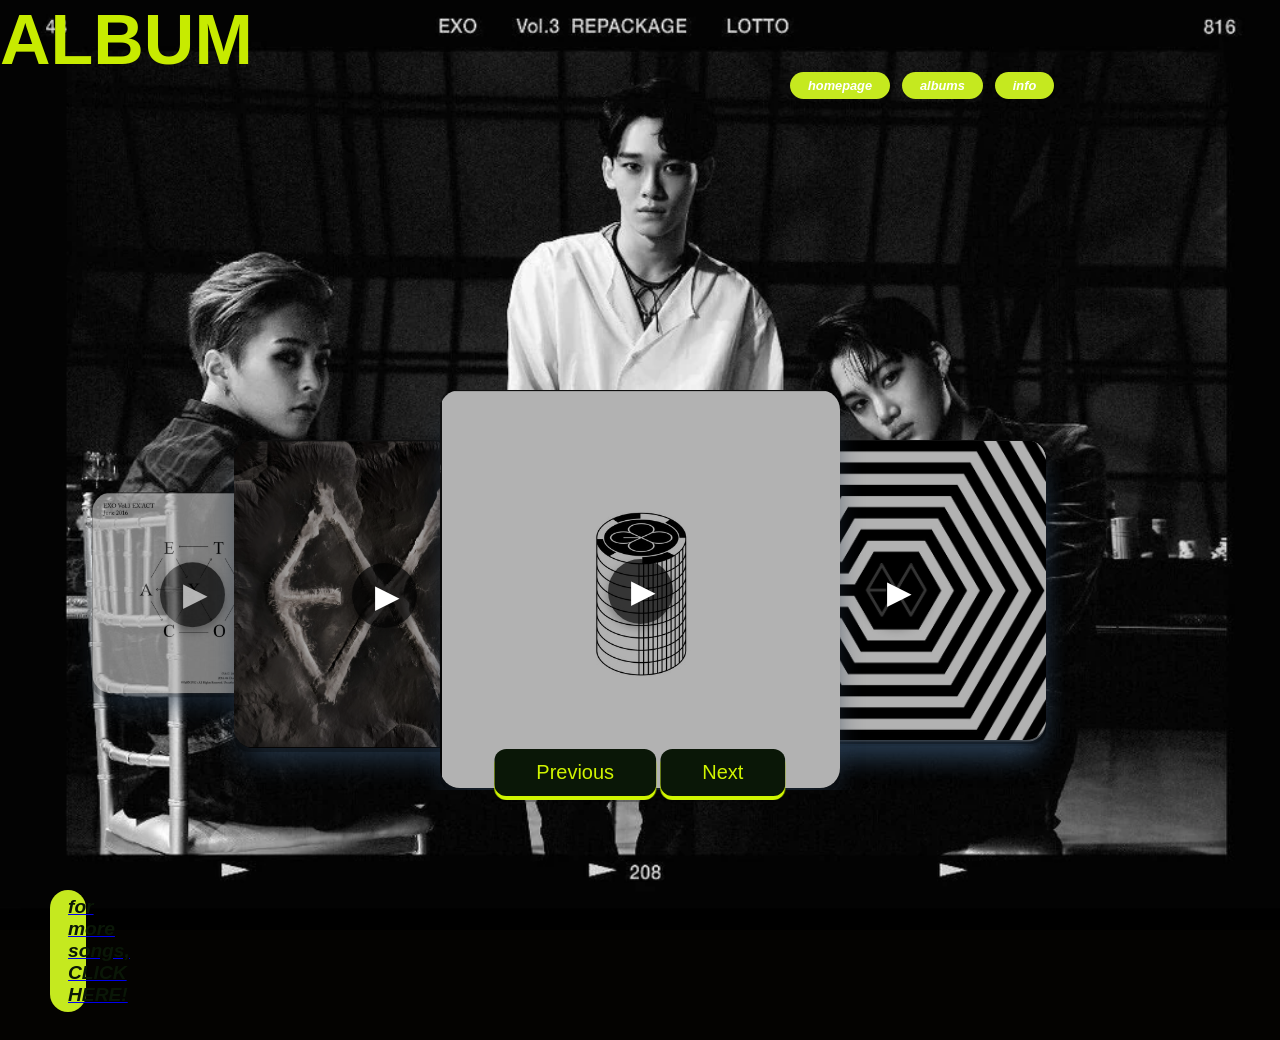
==== album.html @ 087c196a "Update album.html" ====
<!DOCTYPE html>
<html lang="en">
<head>
	<meta charset="UTF-8">
	<meta name="viewport" content="width=device-width, initial-scale=1.0">
	<title>album</title>

	<link rel="stylesheet" href="css/style.css">
	
    
  

<body>
	
<div class="kepala"><h1>ALBUM</h1></div>
    <div id="navbar">
		
	
        <div class="nav-links">
            <a href="index.html" class="nav-item">homepage</a>
            <a href="album.html" class="nav-item">albums</a>
            <a href="info.html" class="nav-item">info</a>
        </div>
        
        
    </div>


</head>
<body>
	<main>

    <div id="carousel" class="carousel">

       <div id='iten_1' class="hideLeft" data-audio="obsession.mp3" data-bg="obses.webp">
        <img src="album1.png">
		    <div class="play-overlay"><span>▶</span></div>
      </div>

      <div id='item_2' class="prevLeftSecond" data-audio="monster.mp3" data-bg="monster.webp">
        <img src="album2.png" >
		  <div class="play-overlay"><span>▶</span></div>
      </div>

      <div id='item_3' class="prev" data-audio="flatline.mp3" data-bg="reverxe.jpg">
        <img src="album3.png" >
		  <div class="play-overlay"><span>▶</span></div>
      </div>

      <div id='item_4' class="selected" data-audio="lotto.mp3" data-bg="lotto.webp">
        <img src="album4.png">
		  <div class="play-overlay"><span>▶</span></div>
      </div>

      <div id='item_5' class="next" data-audio="kokobop.mp3" data-bg="kokobop.webp">
        <img src="album5.png" >
		  <div class="play-overlay"><span>▶</span></div>
      </div>
		
<div id='item_6' class="next" data-audio="overdose.mp3" data-bg="overdose.webp">
        <img src="album6.png" >
	<div class="play-overlay"><span>▶</span></div>
      </div>

     
    </div>

    <div class="buttons">
    	<button class="button-82-pushable" role="button" id="prev"><span class="button-82-shadow"></span><span class="button-82-edge"></span><span class="button-82-front text">Previous</span></button>


    	<button class="button-82-pushable" role="button" id="next"><span class="button-82-shadow"></span><span class="button-82-edge"></span><span class="button-82-front text">Next</span></button>
    </div>
		
	<div id="spotifyalbum">
	 <a href="https://open.spotify.com/playlist/25iESFxsT9JaQd7e6uz5QA?si=8f74d3846f854822"><span class="spotifyalbum"><h2>for more songs, CLICK HERE!</h2></span></a>
</div>	
		
  </main>

	
<script type="text/javascript" src="js/script.js"></script>
	
</body>
</html>
---- css/style.css ----
*{margin: 0;padding: 0;box-sizing: border-box;font-family: 'Helvetica Neue', Arial, sans-serif;}

html, body, main {
  width: 100%;
  height: 100%;
  margin: 0;
  padding: 0;
}

.kepala{ color:hsla(69,100%,46%,1.00);font-size: 35px}

#navbar {
    display: flex;
    justify-content: space-between;
    align-items: center;
  ;
    padding: 0px 790px 50px 790px;
    height: 60px;
    position: sticky;
    top: 0;
    z-index: 999;
}


.nav-links {
    display: flex;
    gap: 12px;
}

.nav-item {
    text-decoration: none;
    font-size: 0.80rem;
    font-weight: bold;
    font-style: italic;
    color:#fff;
    background-color:#C5E91F;
    padding: 6px 18px;
    border-radius: 20px;
    transition: all 0.2s ease-in-out;
}

.nav-item:hover {color:hsla(109,53%,6%,1.00)}

#audio-control img {
    height: 50px;
    width: auto;
    cursor: pointer;
}


body {
  overflow: hidden;
  background-color:hsla(30,50%,1%,1.00);
}





body::after {
  content: "";
  position: fixed;
  inset: 0;
  
  z-index: 1;
  pointer-events: none;
}

main {
  position: relative;
  z-index: 2;
  background: transparent;
}

#carousel {
  position: relative;
  z-index: 3;
  height: 400px;
  top: 50%;
  transform: translateY(-50%);
  overflow: hidden;
}
#carousel div {
  position: absolute;
  transition: transform 400ms, left 400ms, opacity 400ms, z-index 0s;
  opacity: 100;
}
#carousel div img {
  width: 400px;
  transition: width 400ms;
   -webkit-user-drag: none;
   box-shadow: rgb(38, 57, 77) 0px 20px 30px -10px;
   border-radius: 20px;
}
#carousel div.hideLeft {
  left: 0%;
  opacity: 0;
  transform: translateY(50%) translateX(-50%);
}
#carousel div.hideLeft img {
  width: 200px;
}
#carousel div.hideRight {
  left: 100%;
  opacity: 0;
  transform: translateY(50%) translateX(-50%);
}
#carousel div.hideRight img {
  width: 200px;
}
#carousel div.prev {
  z-index: 5;
  left: 30%;
  transform: translateY(50px) translateX(-50%);
}
#carousel img:hover {
  cursor: pointer;
}
#carousel div.prev img {
  width: 300px;
}
#carousel div.prevLeftSecond {
  z-index: 4;
  left: 15%;
  transform: translateY(50%) translateX(-50%);
  opacity: 0.7;
}
#carousel div.prevLeftSecond img {
  width: 200px;
}
#carousel div.selected {
  z-index: 10;
  left: 50%;
  transform: translateY(0px) translateX(-50%);
}
#carousel div.next {
  z-index: 5;
  left: 70%;
  transform: translateY(50px) translateX(-50%);
}
#carousel div.next img {
  width: 300px;
}
#carousel div.nextRightSecond {
  z-index: 4;
  left: 85%;
  transform: translateY(50%) translateX(-50%);
  opacity: 0.7;
}
#carousel div.nextRightSecond img {
  width: 200px;
}



.buttons {
  position: fixed;
  z-index: 4;
  left: 50%;
  transform: translateX(-50%);
  bottom: 100px;
}

.button-82-pushable {
  position: relative;
  border: none;
  background: transparent;
  padding: 0;
  cursor: pointer;
  outline-offset: 4px;
  transition: filter 250ms;
  user-select: none;
  -webkit-user-select: none;
  touch-action: manipulation;
}

.button-82-shadow {
  position: absolute;
  top: 0;
  left: 0;
  width: 100%;
  height: 100%;
  border-radius: 12px;
  background: hsl(0deg 0% 0% / 0.25);
  will-change: transform;
  transform: translateY(2px);
  transition:
    transform
    600ms
    cubic-bezier(.3, .7, .4, 1);
}

.button-82-edge {
  position: absolute;
  top: 0;
  left: 0;
  width: 100%;
  height: 100%;
  border-radius: 12px;
  background:hsla(69,100%,48%,1.00)
}

.button-82-front {
  display: block;
  position: relative;
  padding: 12px 27px;
  border-radius: 12px;
  font-size: 1.1rem;
  color: hsla(69,100%,48%,1.00);
  background:hsla(109,53%,6%,1.00);
  will-change: transform;
  transform: translateY(-4px);
  transition:
    transform
    600ms
    cubic-bezier(.3, .7, .4, 1);
}

@media (min-width: 768px) {
  .button-82-front {
    font-size: 1.25rem;
    padding: 12px 42px;
  }
}

.button-82-pushable:hover {
  filter: brightness(110%);
  -webkit-filter: brightness(110%);
}

.button-82-pushable:hover .button-82-front {
  transform: translateY(-6px);
  transition:
    transform
    250ms
    cubic-bezier(.3, .7, .4, 1.5);
}

.button-82-pushable:active .button-82-front {
  transform: translateY(-2px);
  transition: transform 34ms;
}

.button-82-pushable:hover .button-82-shadow {
  transform: translateY(4px);
  transition:
    transform
    250ms
    cubic-bezier(.3, .7, .4, 1.5);
}

.button-82-pushable:active .button-82-shadow {
  transform: translateY(1px);
  transition: transform 34ms;
}

.button-82-pushable:focus:not(:focus-visible) {
  outline: none;
}

.play-overlay {
    position: absolute;
    top: 0;
    left: 0;
    width: 100%;
    height: 100%;
    display: flex;
    justify-content: center;
    align-items: center;
    background: rgba(0, 0, 0, 0.3); 
    border-radius: 15px; 
    opacity: 0;
    pointer-events: none;
    transition: opacity 0.3s ease;
}


#carousel > div.selected .play-overlay {
    opacity: 1;
    pointer-events: auto;
    cursor: pointer;
}


.play-overlay span {
    font-size: 32px;
    color: #ffffff;
    background: rgba(0, 0, 0, 0.7);
    width: 65px;
    height: 65px;
    border-radius: 50%;
    display: flex;
    justify-content: center;
    align-items: center;
    padding-left: 6px; 
    transition: transform 0.2s ease, background 0.2s ease;
    box-shadow: 0 4px 10px rgba(0, 0, 0, 0.3);
}


.play-overlay span:hover {
    transform: scale(1.1);
    background: #000000;
}

body {
    margin: 0;
    padding: 0;
    min-height: 100vh;
    background-size: cover;
    background-position: center;
    background-repeat: no-repeat;
    /* This adds a smooth fade effect whenever the background image changes */
    transition: background-image 0.5s ease-in-out; 
}
#spotifyalbum
	{color:hsla(71,72%,48%,1.00); font-size:20px; padding: 250px 50px 50px 50px; margin:50px 50px 50px 50px;}

#spotifyalbum{text-decoration: none;
    font-size: 0.80rem;
    font-weight: bold;
    font-style: italic;
    color:#fff;
    background-color:#C5E91F;
    padding: 6px 18px;
    border-radius: 20px;
    transition: all 0.2s ease-in-out;padding-top: -100px; margin-top: 350px;margin-right:1500px}


	.spotifyalbum {color:hsla(109,53%,6%,1.00);}
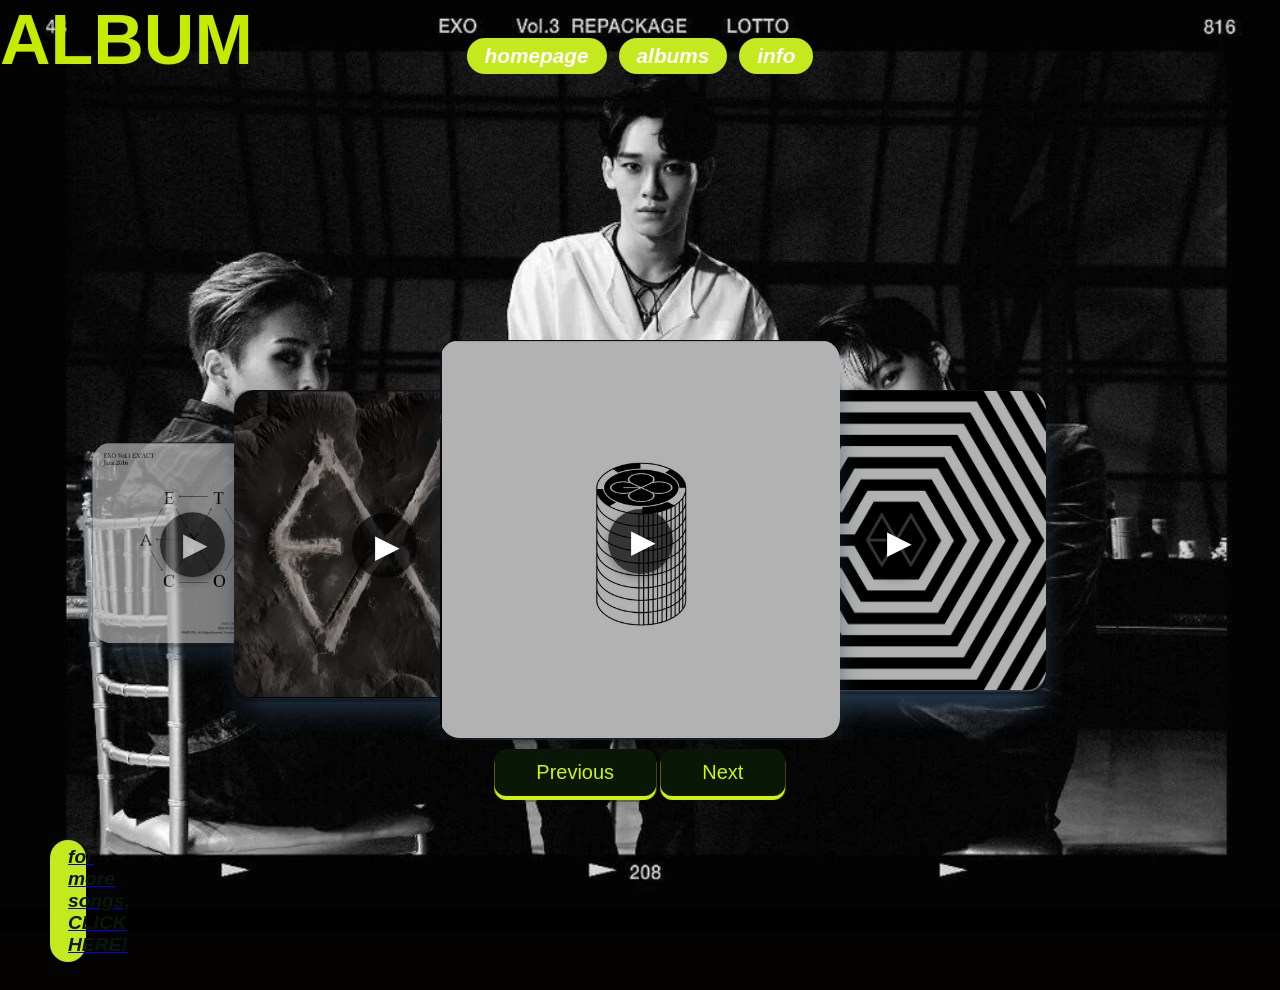
==== commit add887bc: "Update album.html" ====
--- a/album.html
+++ b/album.html
@@ -52,7 +52,7 @@
 		  <div class="play-overlay"><span>▶</span></div>
       </div>
 
-      <div id='item_5' class="next" data-audio="kokobop.mp3" data-bg="kokobop.webp">
+      <div id='item_5' class="next" data-audio="kokobop.mp3" data-bg="kokobop.jpg">
         <img src="album5.png" >
 		  <div class="play-overlay"><span>▶</span></div>
       </div>
--- a/css/style.css
+++ b/css/style.css
@@ -11,15 +11,14 @@
 
 #navbar {
     display: flex;
-    justify-content: space-between;
+    justify-content: center;
     align-items: center;
-  ;
-    padding: 0px 790px 50px 790px;
+    padding: 10px 0px -90px 0px;
     height: 60px;
     position: sticky;
     top: 0;
     z-index: 999;
-}
+    width: 100%;padding-bottom: 9px;margin-top: -50px;}
 
 
 .nav-links {
@@ -29,16 +28,15 @@
 
 .nav-item {
     text-decoration: none;
-    font-size: 0.80rem;
+    font-size: 1.3rem;
     font-weight: bold;
     font-style: italic;
-    color:#fff;
-    background-color:#C5E91F;
+    color: #fff;
+    background-color: #C5E91F;
     padding: 6px 18px;
     border-radius: 20px;
     transition: all 0.2s ease-in-out;
 }
-
 .nav-item:hover {color:hsla(109,53%,6%,1.00)}
 
 #audio-control img {
@@ -310,7 +308,7 @@
     background-size: cover;
     background-position: center;
     background-repeat: no-repeat;
-    /* This adds a smooth fade effect whenever the background image changes */
+    
     transition: background-image 0.5s ease-in-out; 
 }
 #spotifyalbum
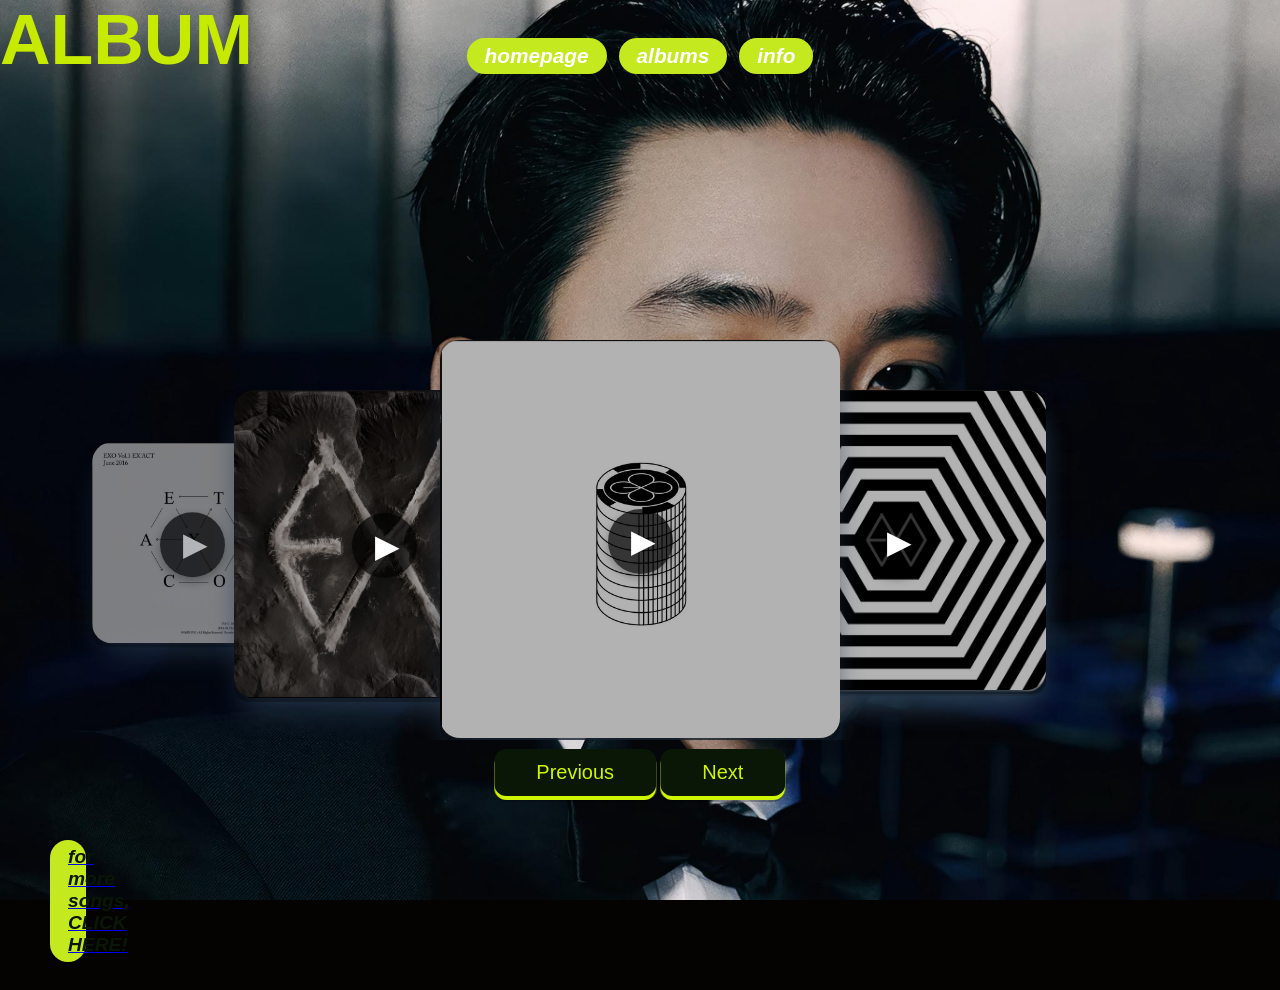
==== commit 8a427475: "Update album.html" ====
--- a/album.html
+++ b/album.html
@@ -32,12 +32,12 @@
 
     <div id="carousel" class="carousel">
 
-       <div id='iten_1' class="hideLeft" data-audio="obsession.mp3" data-bg="obses.webp">
+       <div id='iten_1' class="hideLeft" data-audio="obsession.mp3" data-bg="obses.jpg">
         <img src="album1.png">
 		    <div class="play-overlay"><span>▶</span></div>
       </div>
 
-      <div id='item_2' class="prevLeftSecond" data-audio="monster.mp3" data-bg="monster.webp">
+      <div id='item_2' class="prevLeftSecond" data-audio="monster.mp3" data-bg="soda.jpg">
         <img src="album2.png" >
 		  <div class="play-overlay"><span>▶</span></div>
       </div>
@@ -47,7 +47,7 @@
 		  <div class="play-overlay"><span>▶</span></div>
       </div>
 
-      <div id='item_4' class="selected" data-audio="lotto.mp3" data-bg="lotto.webp">
+      <div id='item_4' class="selected" data-audio="lotto.mp3" data-bg="d.o.jpg">
         <img src="album4.png">
 		  <div class="play-overlay"><span>▶</span></div>
       </div>
@@ -57,7 +57,7 @@
 		  <div class="play-overlay"><span>▶</span></div>
       </div>
 		
-<div id='item_6' class="next" data-audio="overdose.mp3" data-bg="overdose.webp">
+<div id='item_6' class="next" data-audio="overdose.mp3" data-bg="pokok.jpg">
         <img src="album6.png" >
 	<div class="play-overlay"><span>▶</span></div>
       </div>
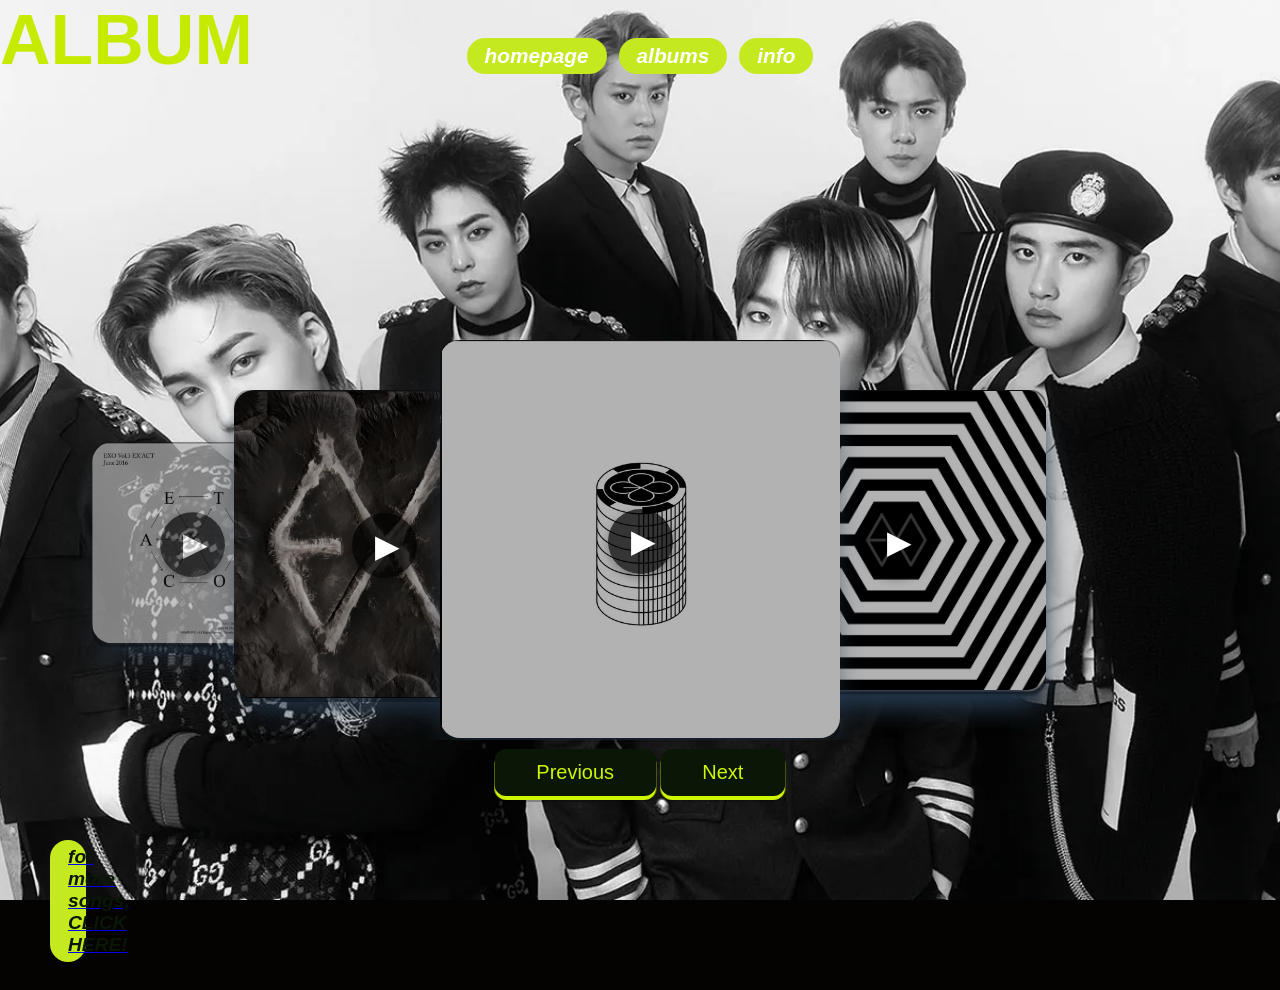
==== commit d48c231e: "Update album.html" ====
--- a/album.html
+++ b/album.html
@@ -47,12 +47,12 @@
 		  <div class="play-overlay"><span>▶</span></div>
       </div>
 
-      <div id='item_4' class="selected" data-audio="lotto.mp3" data-bg="d.o.jpg">
+      <div id='item_4' class="selected" data-audio="lotto.mp3" data-bg="kokobop.webp">
         <img src="album4.png">
 		  <div class="play-overlay"><span>▶</span></div>
       </div>
 
-      <div id='item_5' class="next" data-audio="kokobop.mp3" data-bg="kokobop.jpg">
+      <div id='item_5' class="next" data-audio="kokobop.mp3" data-bg="grey.jpg">
         <img src="album5.png" >
 		  <div class="play-overlay"><span>▶</span></div>
       </div>
